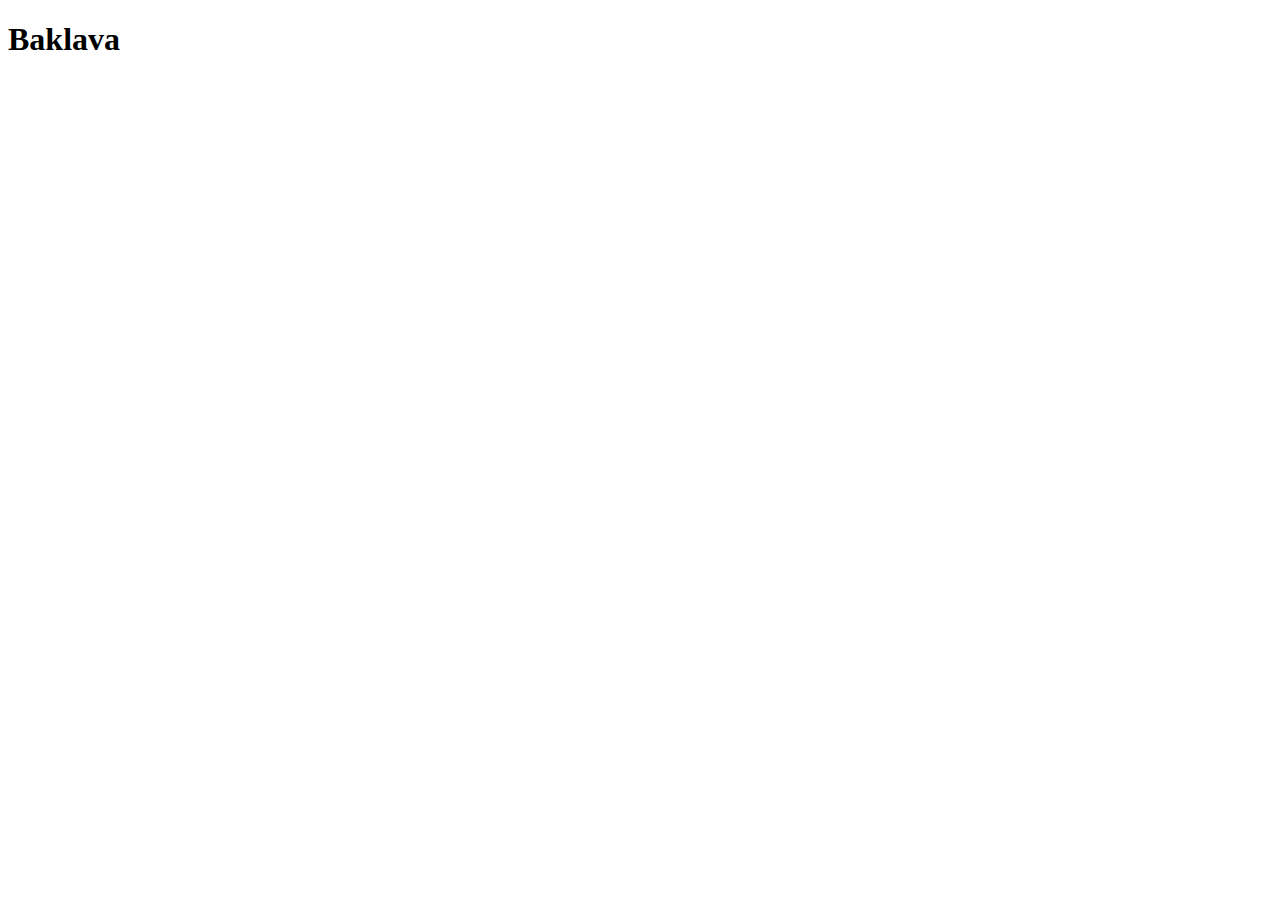
==== recipes/baklava.html @ 0c129aee "basic structure" ====
<!DOCTYPE html>
<html lang="en">
<head>
    <meta charset="UTF-8">
    <meta name="viewport" content="width=device-width, initial-scale=1.0">
    <title>Baklava Recipe</title>
</head>
<body>
    <h1>Baklava</h1>
</body>
</html>
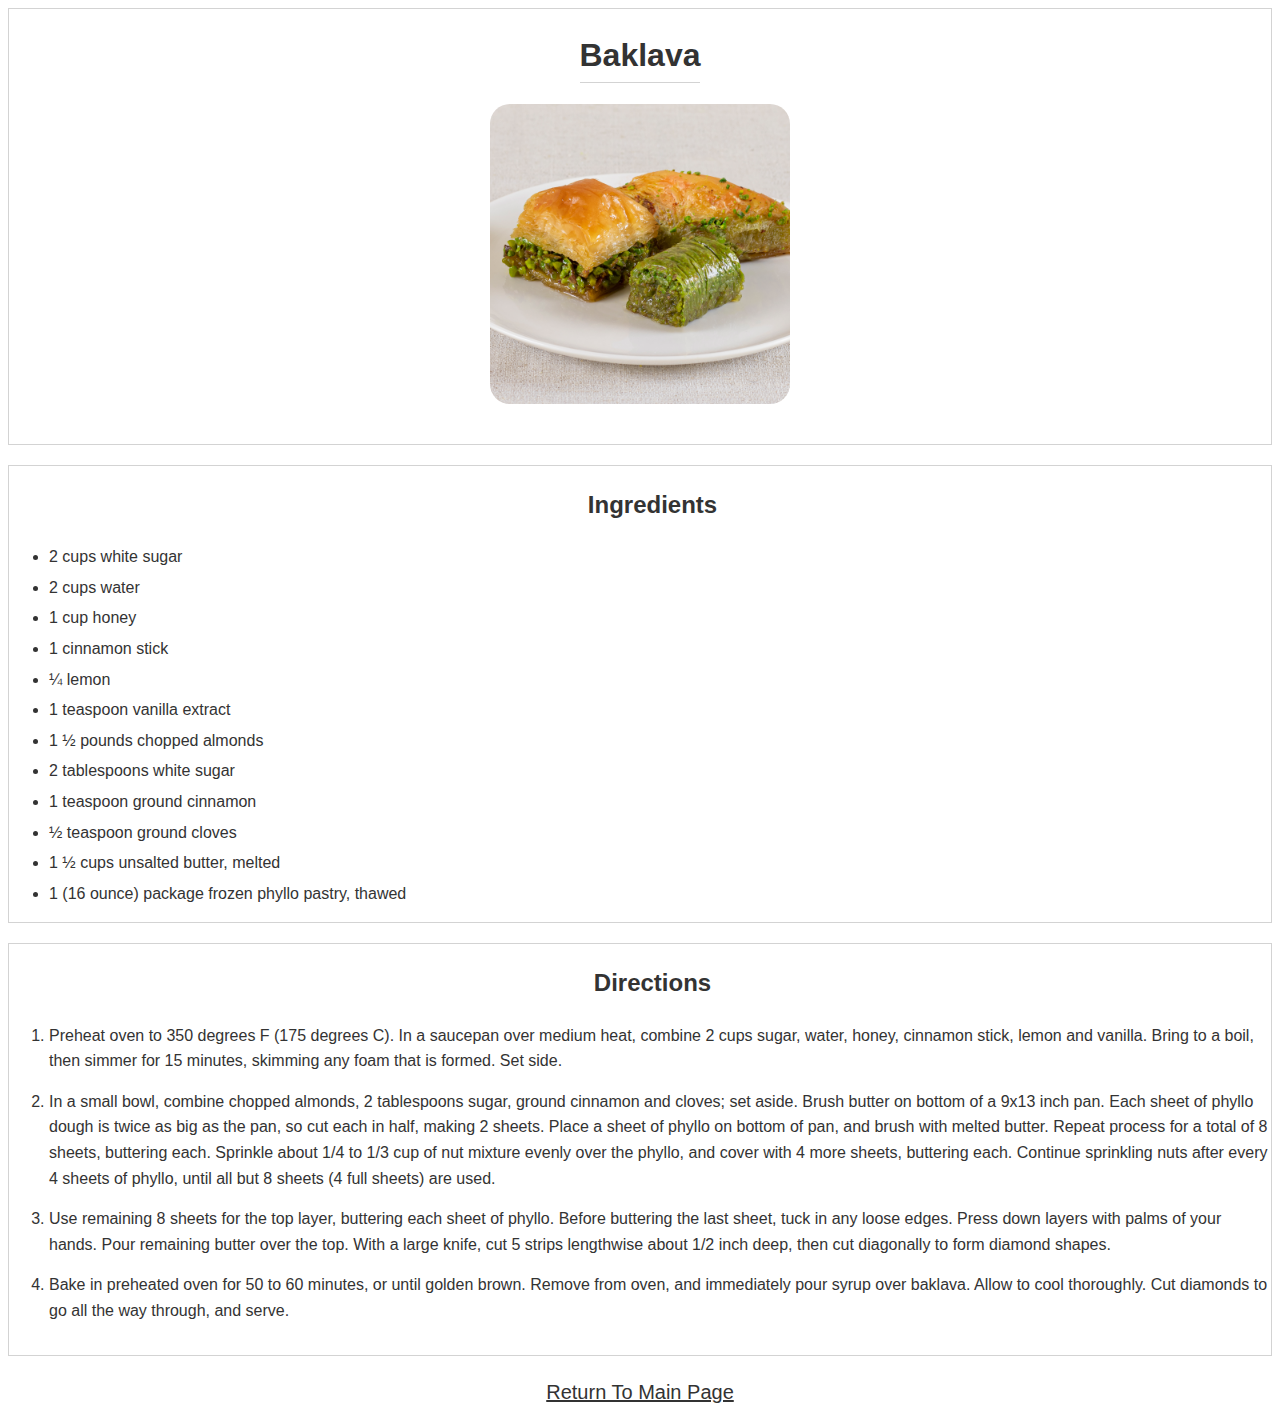
==== commit 9969a7ac: "Finalizing the Project" ====
--- a/recipes/baklava.html
+++ b/recipes/baklava.html
@@ -3,9 +3,63 @@
 <head>
     <meta charset="UTF-8">
     <meta name="viewport" content="width=device-width, initial-scale=1.0">
+    <link rel="stylesheet" href="baklava-styles.css"/>
     <title>Baklava Recipe</title>
 </head>
 <body>
-    <h1>Baklava</h1>
+    <div class="header">
+        <h1>Baklava</h1>
+        <img class="header-img" src="../images/baklava-image2.jpg" alt="baklava image">
+    </div>
+    <div class="ingredient-container">
+        <h2>Ingredients</h2>
+        <ul>
+            <li>2 cups white sugar</li>
+            <li>2 cups water</li>
+            <li>1 cup honey</li>
+            <li>1 cinnamon stick</li>
+            <li>¼ lemon</li>
+            <li>1 teaspoon vanilla extract</li>
+            <li>1 ½ pounds chopped almonds</li>
+            <li>2 tablespoons white sugar</li>
+            <li>1 teaspoon ground cinnamon</li>
+            <li>½ teaspoon ground cloves</li>
+            <li>1 ½ cups unsalted butter, melted</li>
+            <li>1 (16 ounce) package frozen phyllo pastry, thawed</li>
+        </ul>
+    </div>
+    <div class="direction-container">
+        <h2>Directions</h2>
+        <ol>
+            <li>
+                Preheat oven to 350 degrees F (175 degrees C). 
+                In a saucepan over medium heat, combine 2 cups sugar, water, honey, cinnamon stick, lemon and vanilla. 
+                Bring to a boil, then simmer for 15 minutes, skimming any foam that is formed. Set side. 
+            </li>
+            <li>
+                In a small bowl, combine chopped almonds, 2 tablespoons sugar, ground cinnamon and cloves; set aside. 
+                Brush butter on bottom of a 9x13 inch pan. Each sheet of phyllo dough is twice as big as the pan, 
+                so cut each in half, making 2 sheets. Place a sheet of phyllo on bottom of pan, and brush with melted butter. 
+                Repeat process for a total of 8 sheets, buttering each. 
+                Sprinkle about 1/4 to 1/3 cup of nut mixture evenly over the phyllo, and cover with 4 more sheets, 
+                buttering each. Continue sprinkling nuts after every 4 sheets of phyllo, 
+                until all but 8 sheets (4 full sheets) are used. 
+            </li>
+            <li>
+                Use remaining 8 sheets for the top layer, buttering each sheet of phyllo. 
+                Before buttering the last sheet, tuck in any loose edges. Press down layers with palms of your hands. 
+                Pour remaining butter over the top. With a large knife, cut 5 strips lengthwise about 1/2 inch deep, 
+                then cut diagonally to form diamond shapes. 
+            </li>
+            <li>
+                Bake in preheated oven for 50 to 60 minutes, or until golden brown. 
+                Remove from oven, and immediately pour syrup over baklava. Allow to cool thoroughly. 
+                Cut diamonds to go all the way through, and serve. 
+            </li>
+        </ol>
+    </div>
+    <div class="return">
+        <a href="../index.html">Return To Main Page</a>
+    </div>
 </body>
 </html>--- a/recipes/baklava-styles.css
+++ b/recipes/baklava-styles.css
@@ -0,0 +1,62 @@
+* {
+    box-sizing: border-box;
+    font-family: Arial, sans-serif;
+    line-height: 1.6;
+    text-decoration: none;
+    color: #333;
+}
+
+.header {
+    display: flex;
+    flex-direction: column;
+    justify-content: center;
+    align-items: center;
+    border: 1px solid lightgray;
+}
+
+.header h1 {
+    border-bottom: 1px solid lightgray;
+}
+
+.header-img {
+    width: 300px;
+    height: 300px;
+    border-radius: 20px;
+    margin-bottom: 40px;
+}
+
+.ingredient-container {
+    border: 1px solid lightgray;
+    margin-top: 20px;
+}
+
+.ingredient-container h2 {
+    padding-left: 25px;
+    text-align: center;
+}
+
+.ingredient-container li {
+    margin-bottom: 5px;
+}
+
+.direction-container {
+    border: 1px solid lightgray;
+    margin-top: 20px;
+}
+
+.direction-container h2 {
+    padding-left: 25px;
+    text-align: center;
+}
+
+.direction-container li {
+    padding-bottom: 15px;
+}
+
+.return {
+    text-align: center;
+    margin: 20px;
+    text-decoration: underline;
+    font-weight: 500;
+    font-size: 20px;
+}
